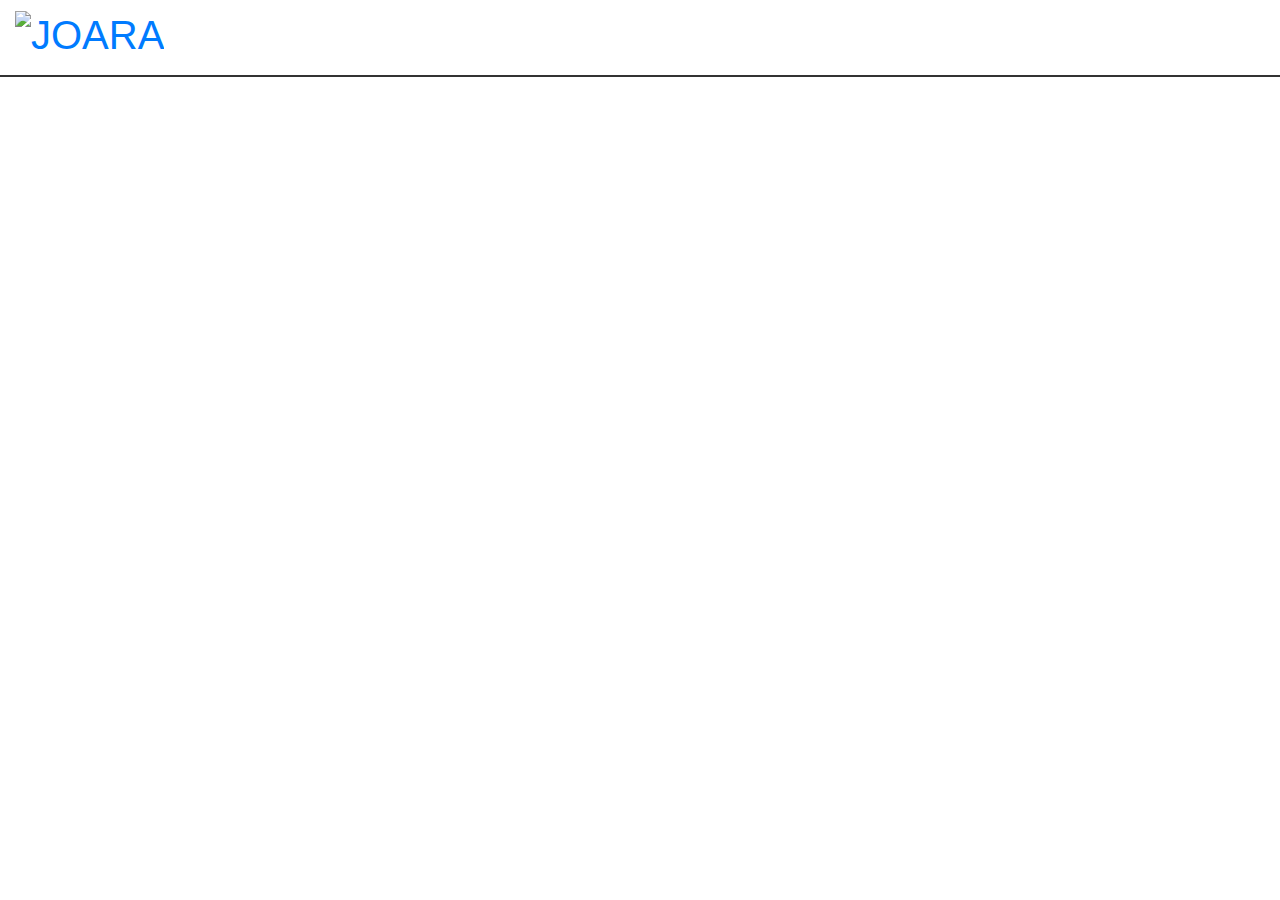
==== view.html @ 1a7db668 "Add files via upload" ====
<!DOCTYPE html>
<html lang="en">
  <head>
    <meta charset="utf-8">
    <link rel="shortcut icon" type="image/x-icon" href="images/fcon.ico">
    <meta name="viewport" content="width=device-width, initial-scale=1, shrink-to-fit=no">
    <link rel="stylesheet" href="https://cdnjs.cloudflare.com/ajax/libs/font-awesome/5.8.2/css/all.min.css" />
    <link rel="stylesheet" href="css/style.css" />
    <link href="https://stackpath.bootstrapcdn.com/bootstrap/4.4.1/css/bootstrap.min.css" rel="stylesheet" integrity="sha384-Vkoo8x4CGsO3+Hhxv8T/Q5PaXtkKtu6ug5TOeNV6gBiFeWPGFN9MuhOf23Q9Ifjh" crossorigin="anonymous">
    <script
  src="https://code.jquery.com/jquery-3.5.0.min.js"
  integrity="sha256-xNzN2a4ltkB44Mc/Jz3pT4iU1cmeR0FkXs4pru/JxaQ="
  crossorigin="anonymous"></script>
    <title>blog</title>
  </head>
  <body>
    <header class="fixed-top">
      <div class="header_wrap container-fluid">
        <div class="logo">
            <h1>
              <a href="/">
                <img src="http://cdn.joara.com/images/common/logo.gif" alt="JOARA">
              </a>&nbsp;<span>기술 블로그</span>
            </h1>
        </div>
      </div>
    </header>
    <div class="content">
      <div class="container-fluid">
        
      </div>
    </div>
  </body>
</html>
---- css/style.css ----
@charset "utf-8";
    /* Web Design developer : CWJ */
    body {line-height:1;}
    html, body, div, span, dl, dt, dd, ul, ol, li, h1, h2, h3, h4, h5, h6, blockquote, p, b, address, pre, cite, form, fieldset, input, textarea, select, table, th, td, iframe, object, embed, blockquote, abbr, a, acronym, dfn, cite, article, aside, details, figcaption, figure, footer, header, hgroup, menu, nav, section, applet, canvas, details, output, ruby, summary, time, mark, audio, video {margin:0; padding:0;}/* 제목 */h1, h2, h3, h4, h5, h6 {font-size:100%; font-weight:normal;}/* 테투리 */fieldset, img, abbr, acronym {border:0 none;}/* 리스트 */ol, ul {list-style:none;}/* 테이블 */table {border-collapse:collapse; border-spacing:0; border:0 none;}caption, th, td {font-weight:normal;}/* 텍스트 관련 */address, caption, strong, em, cite {font-weight:normal; font-style:normal;}ins {text-decoration:none;}del {text-decoration:line-through;}input, select, textarea, option, label, button {font-size:100%; font-weight:normal; box-sizing:border-box; outline-style:none;}mark {background-color:transparent;}/* 수직정렬 */img, a, input, select, textarea, label, button, span, em, strong, mark, acronym, abbr, ins {vertical-align:baseline;}/* 인용문 */blockquote, q {quotes:none;}blockquote:before, blockquote:after, q:before, q:after {content:''; content:none;}/* 수평선 */legend, caption, hr {display:none;}/* HTML5 요소 블록화 (구형 브라우저) */article, aside, details, figcaption, figure, footer, header, hgroup, menu, nav, section {display:block;}/* 앵커 */a {text-decoration:none;}a:link {text-decoration:none;}a:visited {text-decoration:none;}a:hover {text-decoration:none;}a:active {text-decoration:none;}

 body{font-size:62.5%;font-family: medium-content-sans-serif-font,-apple-system,BlinkMacSystemFont,"Segoe UI",Roboto,Oxygen,Ubuntu,Cantarell,"Open Sans","Helvetica Neue",sans-serif}
  .header_wrap{background:white;color:white;width:100%;overflow:hidden;border-bottom:2px solid #333;}
  .logo{margin:0.5rem auto 1rem auto;}
  .logo img{vertical-align:middle}
  .content{width:100%;margin-top:100px}
.wrap{width:calc(980px - 40px);padding:0 20px;margin:0 auto;overflow: hidden;}
h2{font-size:1.6rem;font-weight:bold;margin-top:2rem}
h2 span{text-decoration:overline;color:#306dad}
hr{border-top:1px solid #a7a7a7}
.row{margin-right:0;margin-left:0;}
.user_info_photo{float:left;}
.user_info_photo .avatar-image{width:24px;border-radius:50%}
.user_info{margin-left:5px;float:left;}
.user_info a{color:#0566b8;;font-weight:bold}
.user_info div{color:#999}
.l_card{float:left;padding:0;width:48%;margin-top:2rem}
.r_card{float:right;padding:0;width:48%;margin-top:2rem}
.category_wrap{width:70%;margin:0 auto}
.category_wrap h3{color:#306dad}
.category_wrap ul{padding:0}
.category_wrap li{list-style:none;cursor: pointer;}
.newcard_wrap img{height:25rem;width:100%}
.l_card img,.r_card img{height:15rem;}
.fas{cursor: pointer;}
.card{box-shadow: 1px 1px 1px;}
.card-text{color:#666;font-size:1rem}
.card img{width:100%;}
footer{border-top:2px solid #333;padding:0 15px;width:100%;margin:3rem auto;padding-top:1rem}
address{color:#999;font-size:12px}
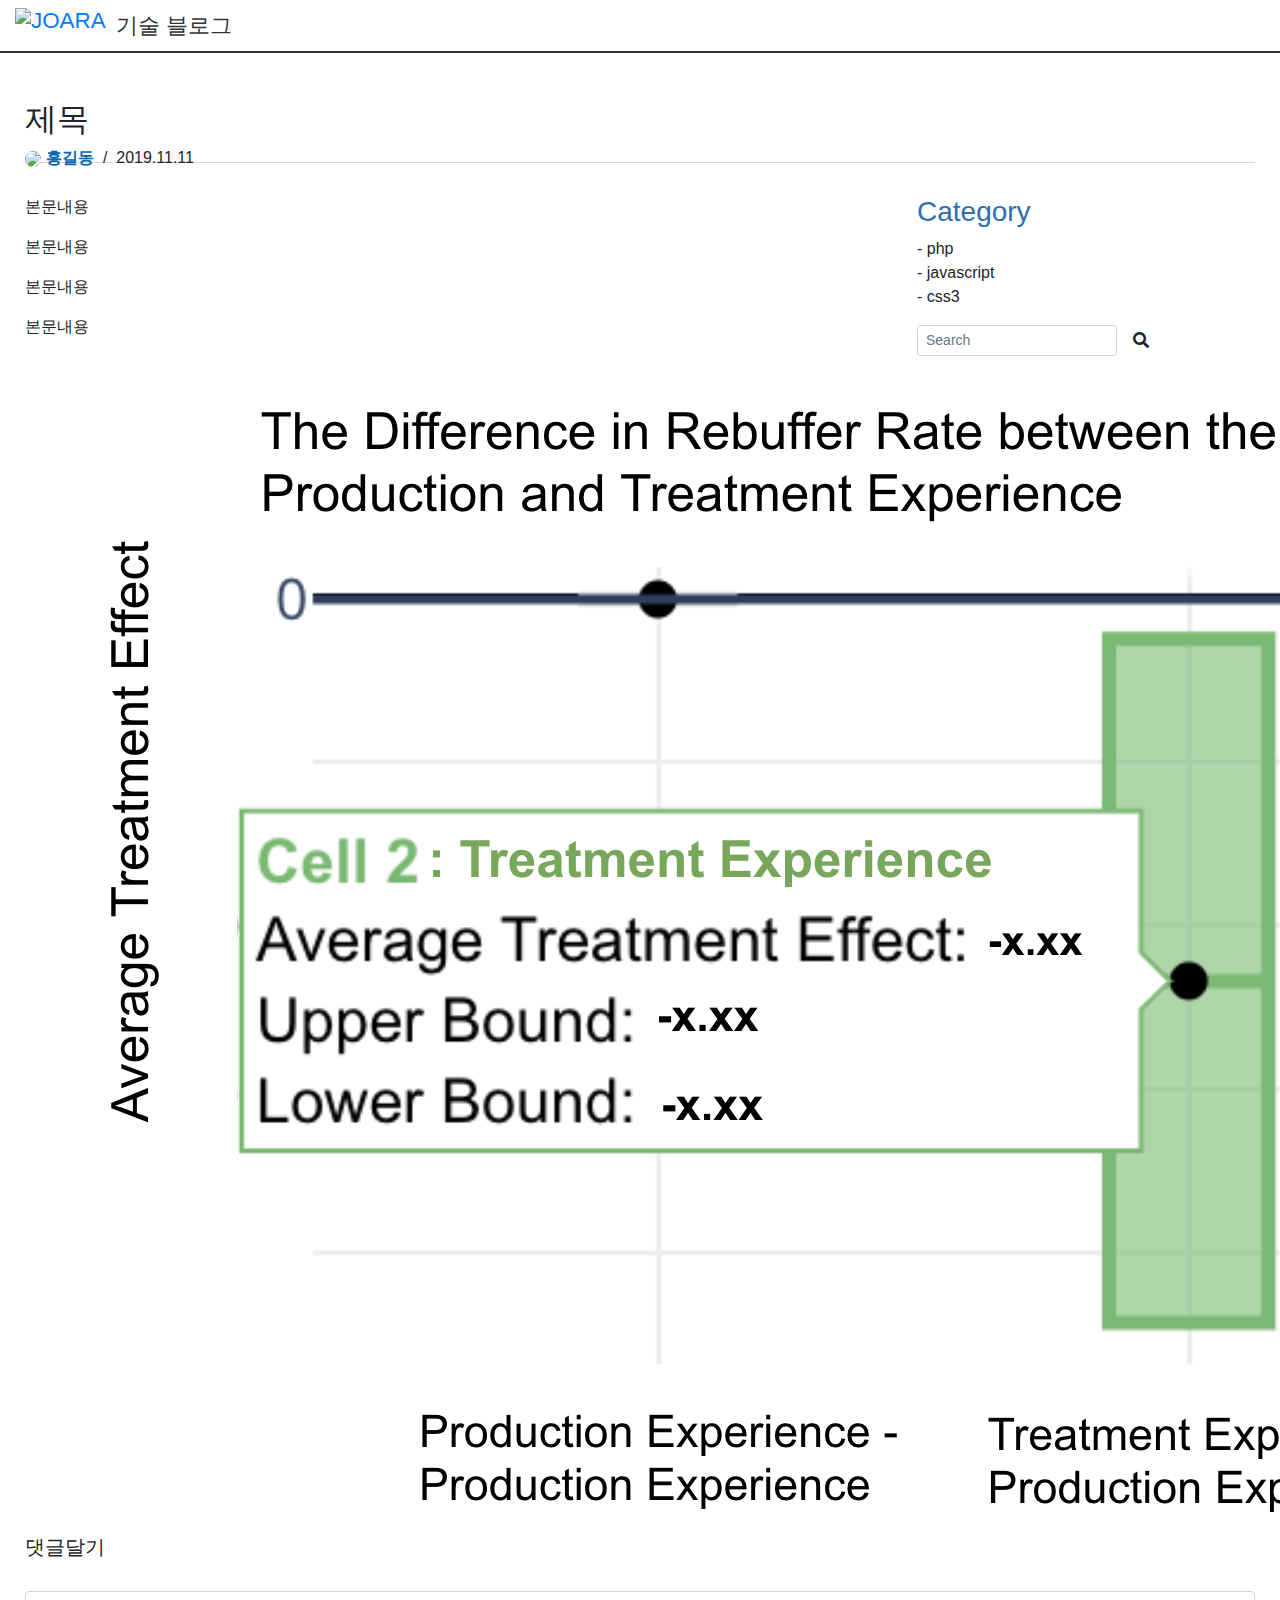
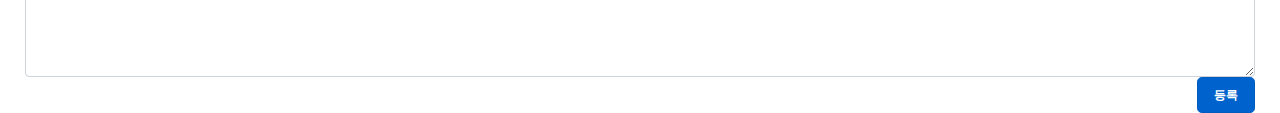
==== commit b377b2c3: "Add files via upload" ====
--- a/view.html
+++ b/view.html
@@ -27,7 +27,72 @@
     </header>
     <div class="content">
       <div class="container-fluid">
-        
+        <div>
+          <h2>제목</h2>
+          <div class="user_info_wrap" style="border-bottom:1px solid #d9d9d9;padding-bottom:1rem;margin-bottom:2rem">
+            <div class="user_info_photo">
+              <a class="" href="" dir="auto">
+                <img src="https://cdn-images-1.medium.com/fit/c/72/72/1*ty4NvNrGg4ReETxqU2N3Og.png" class="avatar-image">
+              </a>
+            </div>
+            <div class="user_info">
+              <a class="" href="" dir="auto">
+                홍길동
+              </a>&nbsp;/&nbsp;
+              <span class="">
+                2019.11.11
+              </span>
+            </div>
+          </div>
+            <hr>
+            <!-- new -->
+            <div class="row" style="margin-left:0 !important;margin-right:0 !important">
+              <div class="col-xs-6 col-md-8" style="padding:0">
+                <div class="view_wrap">
+                    <p>본문내용</p>
+                    <p>본문내용</p>
+                    <p>본문내용</p>
+                    <p>본문내용</p>
+
+                    <img src="images/1.png" alt="" />
+                </div>
+              </div>
+              
+              <div class="col-xs-6 col-md-4">
+                <div class="category_wrap">
+                  <h3>Category</h3>
+                  <div>
+                    <ul>
+                      <li>- php</li>
+                      <li>- javascript</li>
+                      <li>- css3</li>
+                    </ul>
+                  </div>
+                  <hr>
+                  <!-- Search form -->
+                  <form class="form-inline active-cyan-4">
+                    <input class="form-control form-control-sm mr-3 w-75" type="text" placeholder="Search"
+                      aria-label="Search">
+                    <i class="fas fa-search" aria-hidden="true"></i>
+                  </form>
+                </div>
+              </div>
+            </div>
+            <div class="reply_wrap">
+                <h5>댓글달기</h5>
+                <div>
+                  <div class="form-group green-border-focus">
+                    <label for="exampleFormControlTextarea5"></label>
+                    <textarea class="form-control" id="exampleFormControlTextarea5" rows="3"></textarea>
+                    <a class="btn btn-primary btn-lg active" role="button" aria-pressed="true" style="font-size:12px;font-weight:bold;float:right">등록</a>
+                  </div>
+                </div>
+                <div class="reply">
+                  
+                </div>
+            </div>
+            <!-- new -->
+        </div> 
       </div>
     </div>
   </body>
--- a/css/style.css
+++ b/css/style.css
@@ -8,8 +8,11 @@
   .header_wrap{background:white;color:white;width:100%;overflow:hidden;border-bottom:2px solid #333;}
   .logo{margin:0.5rem auto 1rem auto;}
   .logo img{vertical-align:middle}
-  .content{width:100%;margin-top:100px}
+  .content{width:calc(100% - 20px);margin:100px auto 0}
 .wrap{width:calc(980px - 40px);padding:0 20px;margin:0 auto;overflow: hidden;}
+h1{font-size:1.4rem !important;font-weight:bold;color:#333;}
+h1 a img{vertical-align:middle;float:left;}
+h1 span{float:left;margin-top:5px;margin-left:10px}
 h2{font-size:1.6rem;font-weight:bold;margin-top:2rem}
 h2 span{text-decoration:overline;color:#306dad}
 hr{border-top:1px solid #a7a7a7}
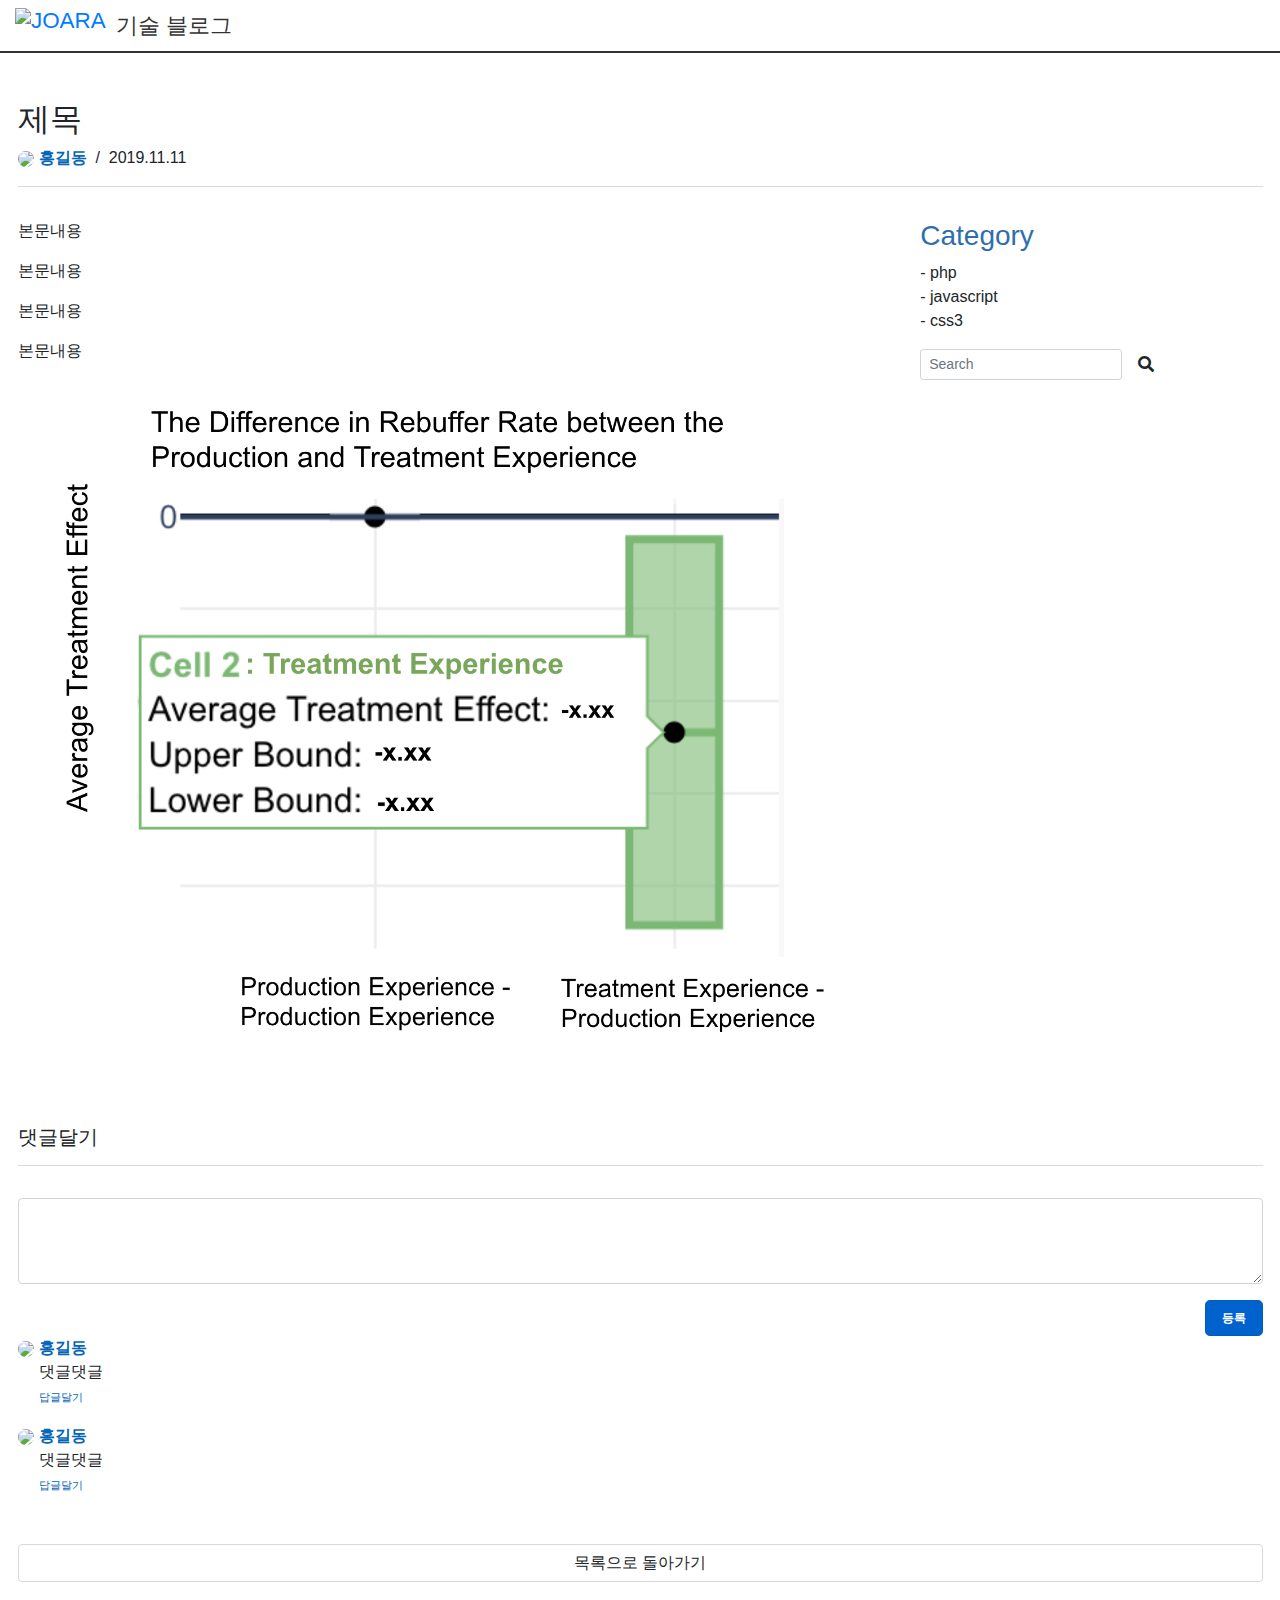
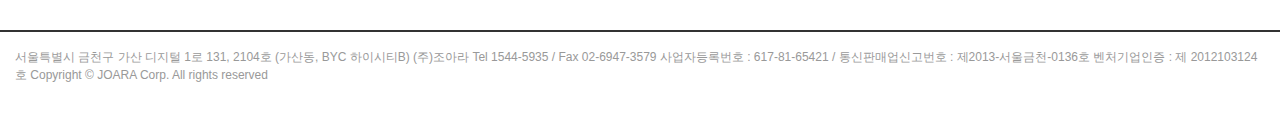
==== commit 0dc8d27f: "Add files via upload" ====
--- a/view.html
+++ b/view.html
@@ -84,16 +84,60 @@
                   <div class="form-group green-border-focus">
                     <label for="exampleFormControlTextarea5"></label>
                     <textarea class="form-control" id="exampleFormControlTextarea5" rows="3"></textarea>
-                    <a class="btn btn-primary btn-lg active" role="button" aria-pressed="true" style="font-size:12px;font-weight:bold;float:right">등록</a>
+                    <a class="btn btn-primary btn-lg active" role="button" aria-pressed="true" style="font-size:12px;font-weight:bold;float:right;margin-top:1rem">등록</a>
                   </div>
                 </div>
                 <div class="reply">
-                  
+                  <div class="user_info_wrap" style="margin-bottom:1rem">
+                    <div class="user_info_photo">
+                      <a class="" href="" dir="auto">
+                        <img src="https://cdn-images-1.medium.com/fit/c/72/72/1*ty4NvNrGg4ReETxqU2N3Og.png" class="avatar-image">
+                      </a>
+                    </div>
+                    <div class="user_info">
+                      <a class="" href="" dir="auto">
+                        홍길동
+                      </a><br />
+                      <span class="">
+                        댓글댓글
+                      </span><br />
+                      <span style="font-size:11px;color:#0566b8">답글달기</span>
+                    </div>
+                  </div>
+                  <div class="user_info_wrap" style="">
+                    <div class="user_info_photo">
+                      <a class="" href="" dir="auto">
+                        <img src="https://cdn-images-1.medium.com/fit/c/72/72/1*ty4NvNrGg4ReETxqU2N3Og.png" class="avatar-image">
+                      </a>
+                    </div>
+                    <div class="user_info">
+                      <a class="" href="" dir="auto">
+                        홍길동
+                      </a><br />
+                      <span class="">
+                        댓글댓글
+                      </span><br />
+                      <span style="font-size:11px;color:#0566b8">답글달기</span>
+                    </div>
+                  </div>
                 </div>
+
             </div>
+            <button type="button" class="btn btn-block" style="border:1px solid #d9d9d9">목록으로 돌아가기</button>
             <!-- new -->
         </div> 
       </div>
     </div>
+    <footer>
+      <address>
+        서울특별시 금천구 가산 디지털 1로 131, 2104호 (가산동, BYC 하이시티B)
+        (주)조아라 Tel 1544-5935 / Fax 02-6947-3579
+
+        사업자등록번호 : 617-81-65421 / 통신판매업신고번호 : 제2013-서울금천-0136호
+        벤처기업인증 : 제 2012103124호
+
+        Copyright © JOARA Corp. All rights reserved
+      </address>
+    </footer>   
   </body>
 </html>--- a/css/style.css
+++ b/css/style.css
@@ -8,7 +8,7 @@
   .header_wrap{background:white;color:white;width:100%;overflow:hidden;border-bottom:2px solid #333;}
   .logo{margin:0.5rem auto 1rem auto;}
   .logo img{vertical-align:middle}
-  .content{width:calc(100% - 20px);margin:100px auto 0}
+  .content{width:calc(100% - 5px);margin:100px auto 0}
 .wrap{width:calc(980px - 40px);padding:0 20px;margin:0 auto;overflow: hidden;}
 h1{font-size:1.4rem !important;font-weight:bold;color:#333;}
 h1 a img{vertical-align:middle;float:left;}
@@ -34,5 +34,10 @@
 .card{box-shadow: 1px 1px 1px;}
 .card-text{color:#666;font-size:1rem}
 .card img{width:100%;}
+.user_info_wrap{width:100%;overflow:hidden;}
+.view_wrap{overflow:hidden;}
+.view_wrap img{width:100%}
+.reply_wrap{clear:both;display:block;margin-top:5rem;margin-bottom:3rem}
+.reply_wrap h5{border-bottom:1px solid #d9d9d9;padding-bottom:1rem}
 footer{border-top:2px solid #333;padding:0 15px;width:100%;margin:3rem auto;padding-top:1rem}
 address{color:#999;font-size:12px}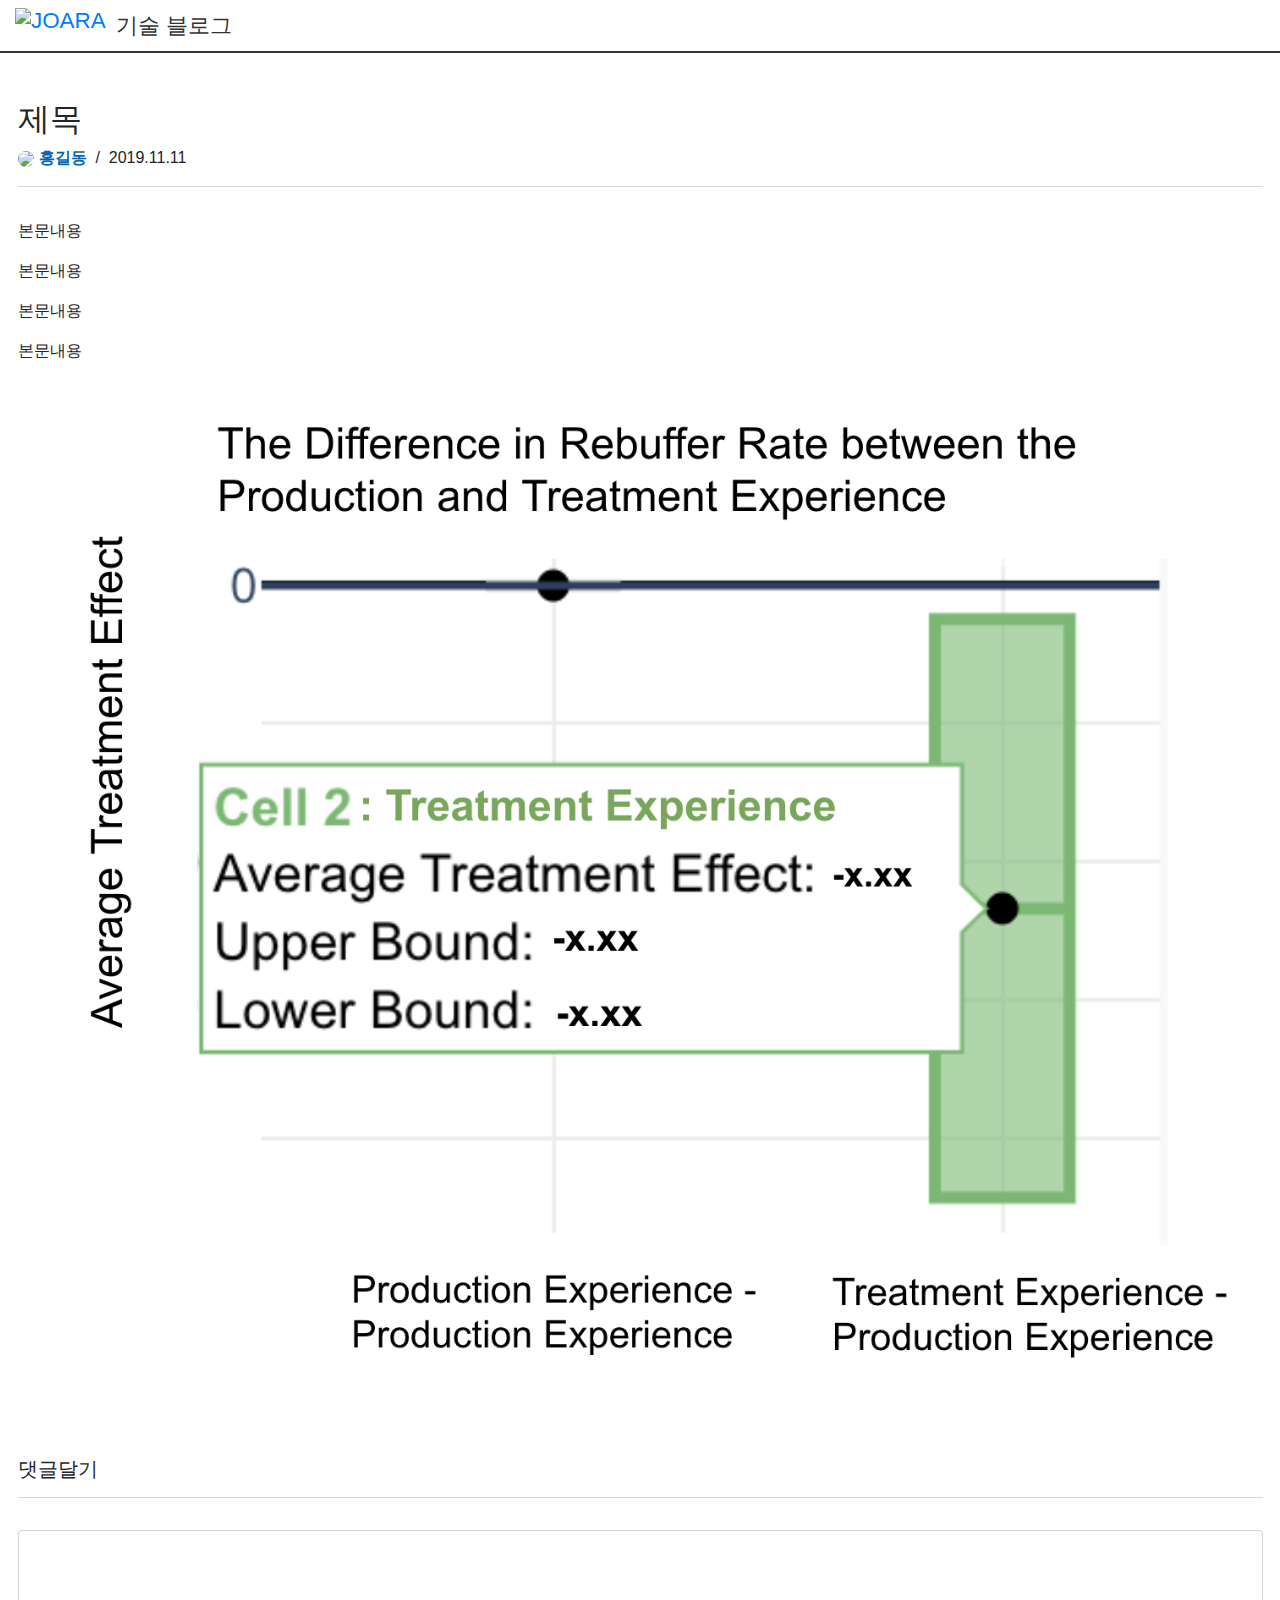
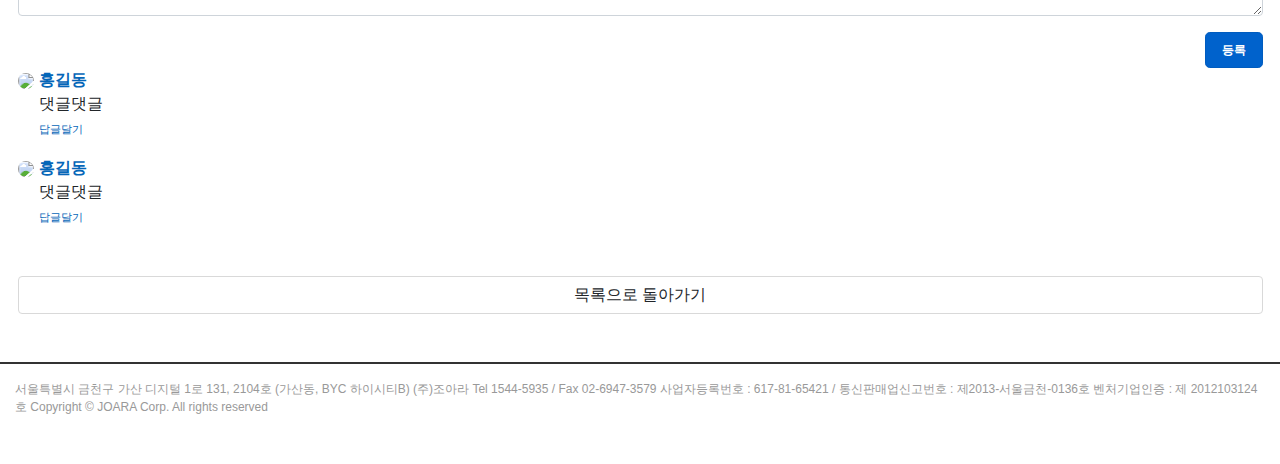
==== commit 444119ba: "Add files via upload" ====
--- a/view.html
+++ b/view.html
@@ -47,7 +47,7 @@
             <hr>
             <!-- new -->
             <div class="row" style="margin-left:0 !important;margin-right:0 !important">
-              <div class="col-xs-6 col-md-8" style="padding:0">
+              <div class="" style="padding:0">
                 <div class="view_wrap">
                     <p>본문내용</p>
                     <p>본문내용</p>
@@ -55,26 +55,6 @@
                     <p>본문내용</p>
 
                     <img src="images/1.png" alt="" />
-                </div>
-              </div>
-              
-              <div class="col-xs-6 col-md-4">
-                <div class="category_wrap">
-                  <h3>Category</h3>
-                  <div>
-                    <ul>
-                      <li>- php</li>
-                      <li>- javascript</li>
-                      <li>- css3</li>
-                    </ul>
-                  </div>
-                  <hr>
-                  <!-- Search form -->
-                  <form class="form-inline active-cyan-4">
-                    <input class="form-control form-control-sm mr-3 w-75" type="text" placeholder="Search"
-                      aria-label="Search">
-                    <i class="fas fa-search" aria-hidden="true"></i>
-                  </form>
                 </div>
               </div>
             </div>
